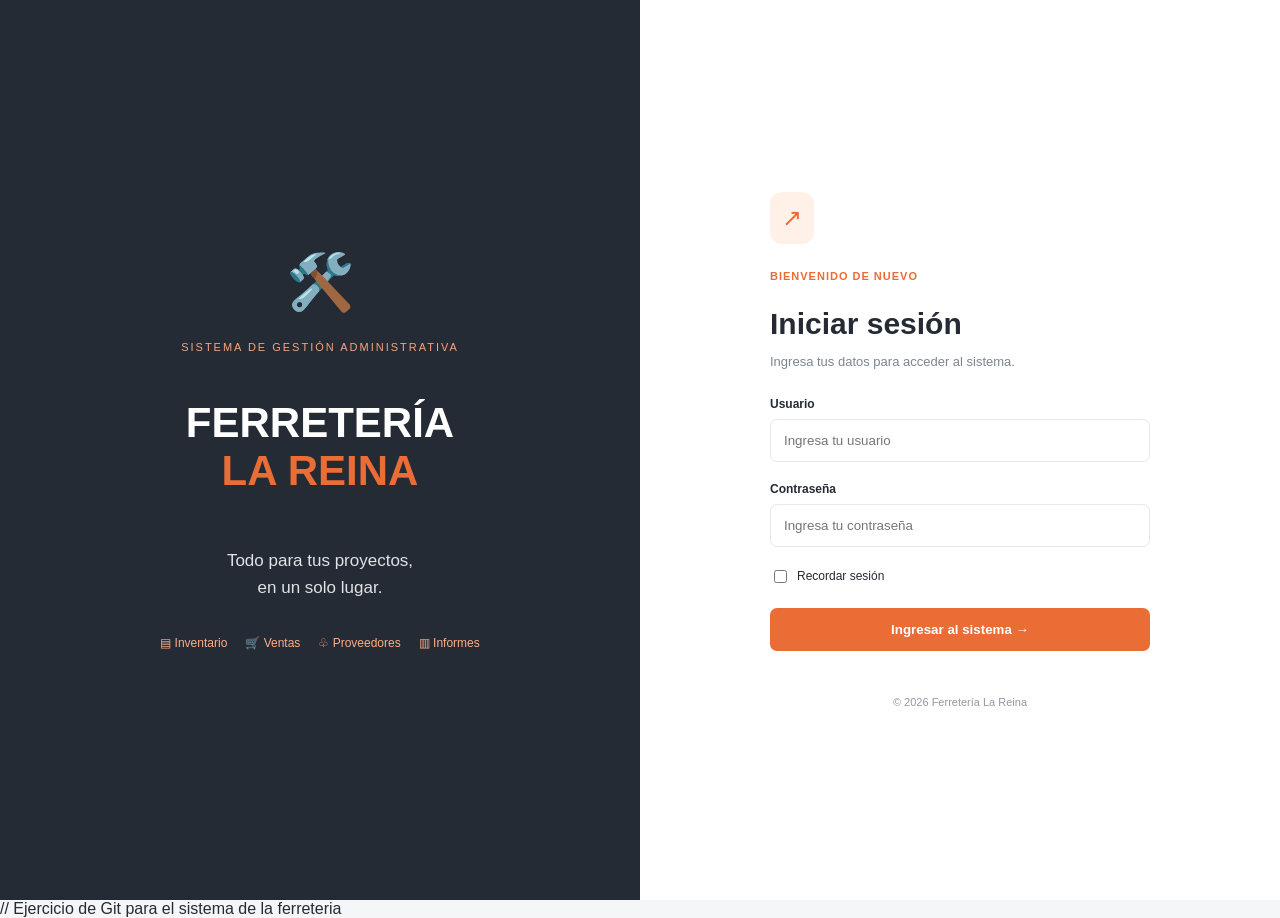
==== login.html @ 843c3f24 "Ejercicio 1: Registro de modificacion local" ====
<!DOCTYPE html>
<html lang="es">

<head>
    <meta charset="UTF-8">
    <meta name="viewport" content="width=device-width, initial-scale=1.0">
    <title>Iniciar sesión | Ferretería La Reina</title>
    <link rel="stylesheet" href="login.css">
</head>

<body>
    <main class="contenedor-login">

        <section class="panel-marca">
            <div class="logo">🛠️</div>
            <p class="etiqueta">SISTEMA DE GESTIÓN ADMINISTRATIVA</p>
            <h1>FERRETERÍA<br><span>LA REINA</span></h1>
            <p class="eslogan">Todo para tus proyectos,<br>en un solo lugar.</p>

            <div class="modulos">
                <span>▤ Inventario</span>
                <span>🛒 Ventas</span>
                <span>♧ Proveedores</span>
                <span>▥ Informes</span>
            </div>
        </section>

        <section class="panel-formulario">
            <div class="formulario">
                <div class="icono-login">↗</div>
                <p class="subtitulo">BIENVENIDO DE NUEVO</p>
                <h2>Iniciar sesión</h2>
                <p class="descripcion">Ingresa tus datos para acceder al sistema.</p>

                <form action="index.html" method="get">
                    <label for="usuario">Usuario</label>
                    <input id="usuario" name="usuario" type="text" placeholder="Ingresa tu usuario" required>

                    <label for="contrasena">Contraseña</label>
                    <input id="contrasena" name="contrasena" type="password" placeholder="Ingresa tu contraseña"
                        required>

                    <label class="recordar">
                        <input type="checkbox" name="recordar">
                        Recordar sesión
                    </label>

                    <button type="submit">Ingresar al sistema →</button>
                </form>
                
            </div>
            <footer>© 2026 Ferretería La Reina</footer>
        </section>

    </main>
</body>
// Ejercicio de Git para el sistema de la ferreteria
</html>
---- login.css ----
* {
    box-sizing: border-box;
}

body {
    margin: 0;
    font-family: Arial, sans-serif;
    background: #f5f6f8;
    color: #252b35;
}

.contenedor-login {
    display: grid;
    grid-template-columns: 1fr 1fr;
    min-height: 100vh;
}

.panel-marca {
    background: #252b35;
    color: white;
    display: flex;
    flex-direction: column;
    justify-content: center;
    align-items: center;
    text-align: center;
    padding: 35px;
}

.logo {
    font-size: 55px;
    margin-bottom: 15px;
}

.etiqueta {
    color: #f4a47e;
    font-size: 11px;
    letter-spacing: 2px;
}

.panel-marca h1 {
    font-size: 42px;
    line-height: 1.15;
}

.panel-marca h1 span {
    color: #e96d35;
}

.eslogan {
    color: #e0e2e5;
    font-size: 17px;
    line-height: 1.6;
    margin-bottom: 35px;
}

.modulos {
    display: flex;
    flex-wrap: wrap;
    justify-content: center;
    gap: 18px;
    font-size: 12px;
    color: #ffad83;
}

.panel-formulario {
    display: flex;
    flex-direction: column;
    justify-content: center;
    align-items: center;
    padding: 30px;
    background: white;
}

.formulario {
    width: 100%;
    max-width: 380px;
}

.icono-login {
    background: #fff0e8;
    color: #e96d35;
    border-radius: 12px;
    padding: 12px;
    display: inline-block;
    font-size: 24px;
    margin-bottom: 15px;
}

.subtitulo {
    color: #e96d35;
    font-size: 11px;
    font-weight: bold;
    letter-spacing: 1px;
}

h2 {
    font-size: 30px;
    margin-bottom: 8px;
}

.descripcion {
    color: #7d8591;
    font-size: 13px;
    margin-bottom: 28px;
}

form>label {
    display: block;
    font-size: 12px;
    font-weight: bold;
    margin-bottom: 8px;
}

form>input {
    display: block;
    width: 100%;
    padding: 13px;
    margin-bottom: 20px;
    border: 1px solid #e5e8ed;
    border-radius: 7px;
    outline-color: #e96d35;
}

form .recordar {
    display: flex;
    align-items: center;
    gap: 7px;
    font-weight: normal;
    margin-bottom: 22px;
}

.recordar input {
    accent-color: #e96d35;
}

button {
    width: 100%;
    padding: 14px;
    background: #e96d35;
    color: white;
    border: none;
    border-radius: 7px;
    font-weight: bold;
    cursor: pointer;
}

button:hover {
    background: #d95d27;
}

.nota {
    color: #9299a3;
    text-align: center;
    font-size: 11px;
    margin-top: 25px;
}

footer {
    color: #9299a3;
    font-size: 11px;
    margin-top: 45px;
}

@media (max-width: 700px) {
    .contenedor-login {
        grid-template-columns: 1fr;
    }

    .panel-marca {
        padding: 30px 15px;
    }

    .panel-marca h1 {
        font-size: 32px;
    }

    .panel-formulario {
        padding: 35px 22px;
    }
}
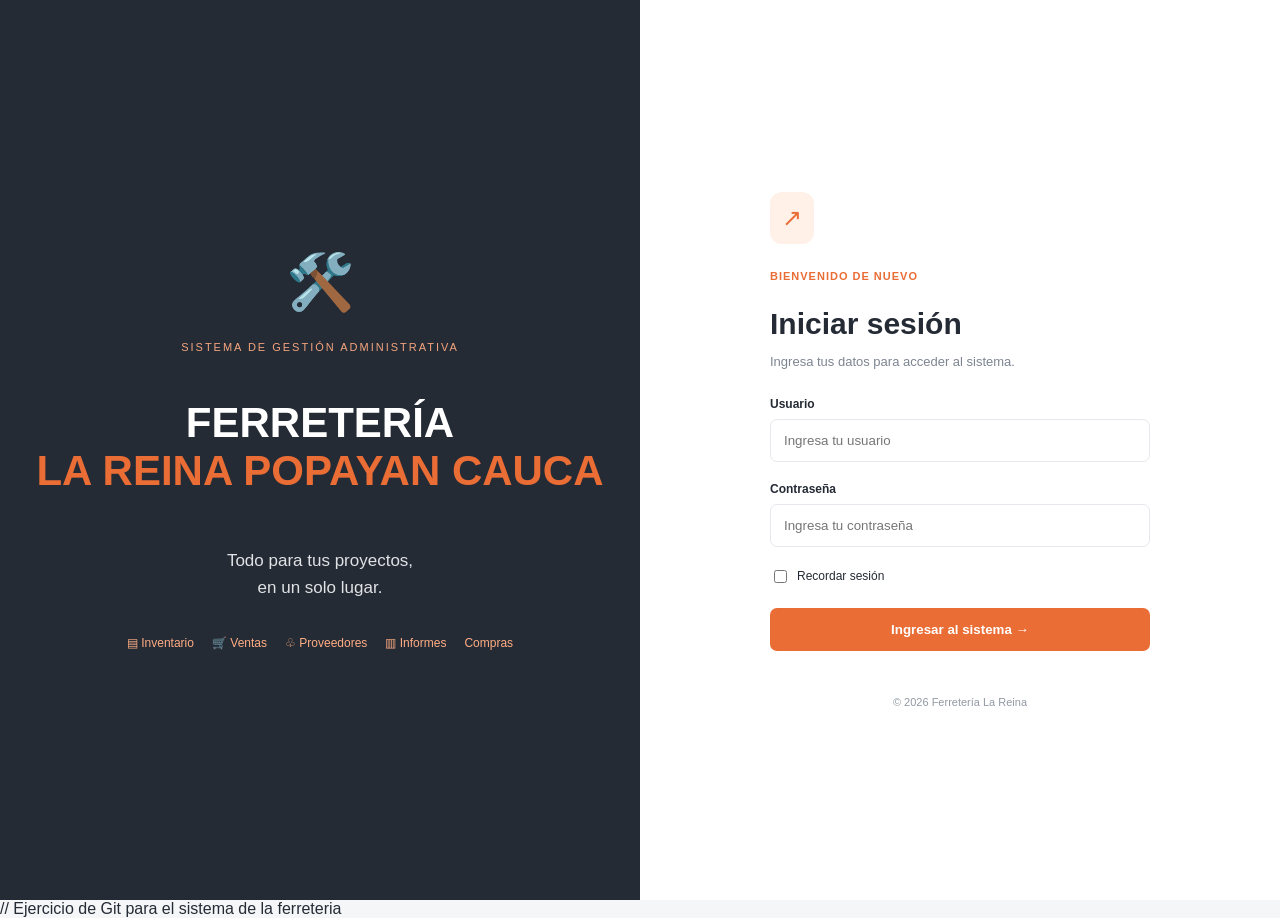
==== commit 4a13e6e8: "Actualizacion" ====
--- a/login.html
+++ b/login.html
@@ -14,7 +14,7 @@
         <section class="panel-marca">
             <div class="logo">🛠️</div>
             <p class="etiqueta">SISTEMA DE GESTIÓN ADMINISTRATIVA</p>
-            <h1>FERRETERÍA<br><span>LA REINA</span></h1>
+            <h1>FERRETERÍA<br><span>LA REINA POPAYAN CAUCA </span></h1>
             <p class="eslogan">Todo para tus proyectos,<br>en un solo lugar.</p>
 
             <div class="modulos">
@@ -22,6 +22,7 @@
                 <span>🛒 Ventas</span>
                 <span>♧ Proveedores</span>
                 <span>▥ Informes</span>
+                <Span>Compras</span>
             </div>
         </section>
 
